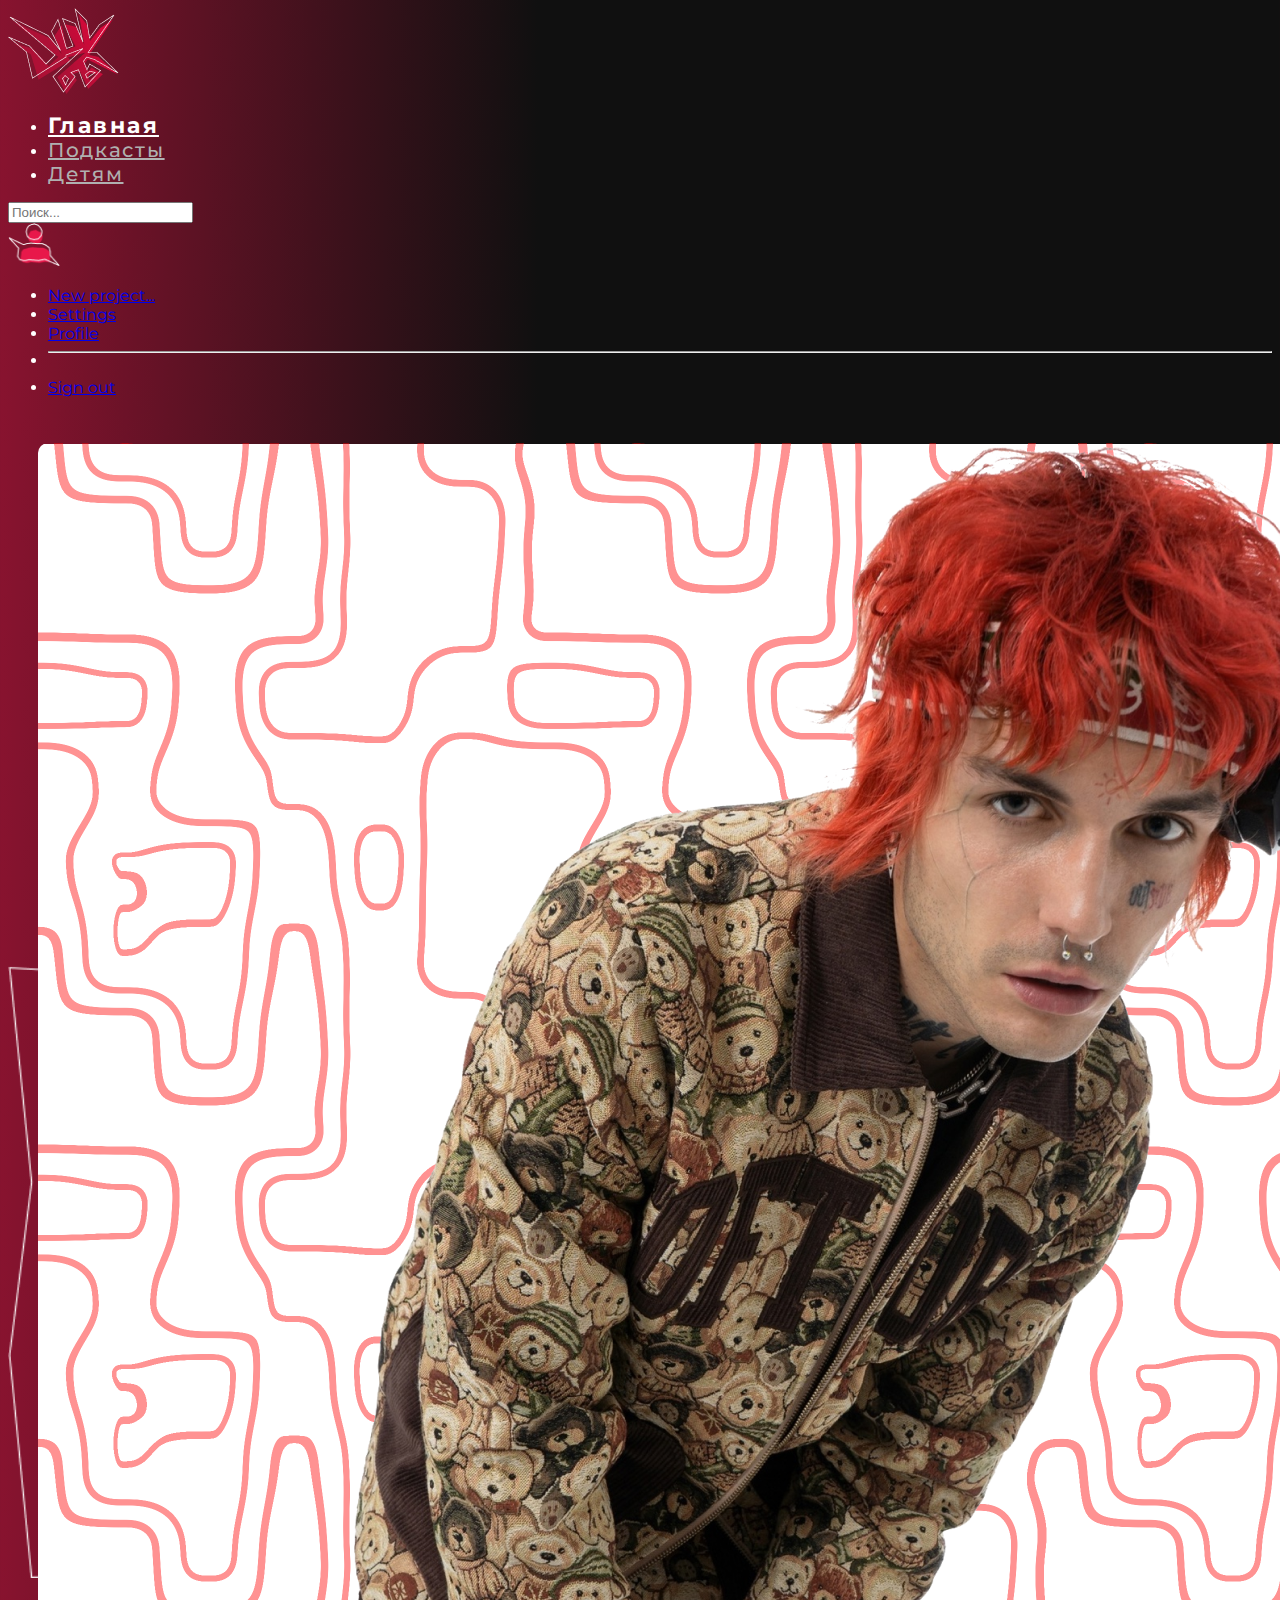
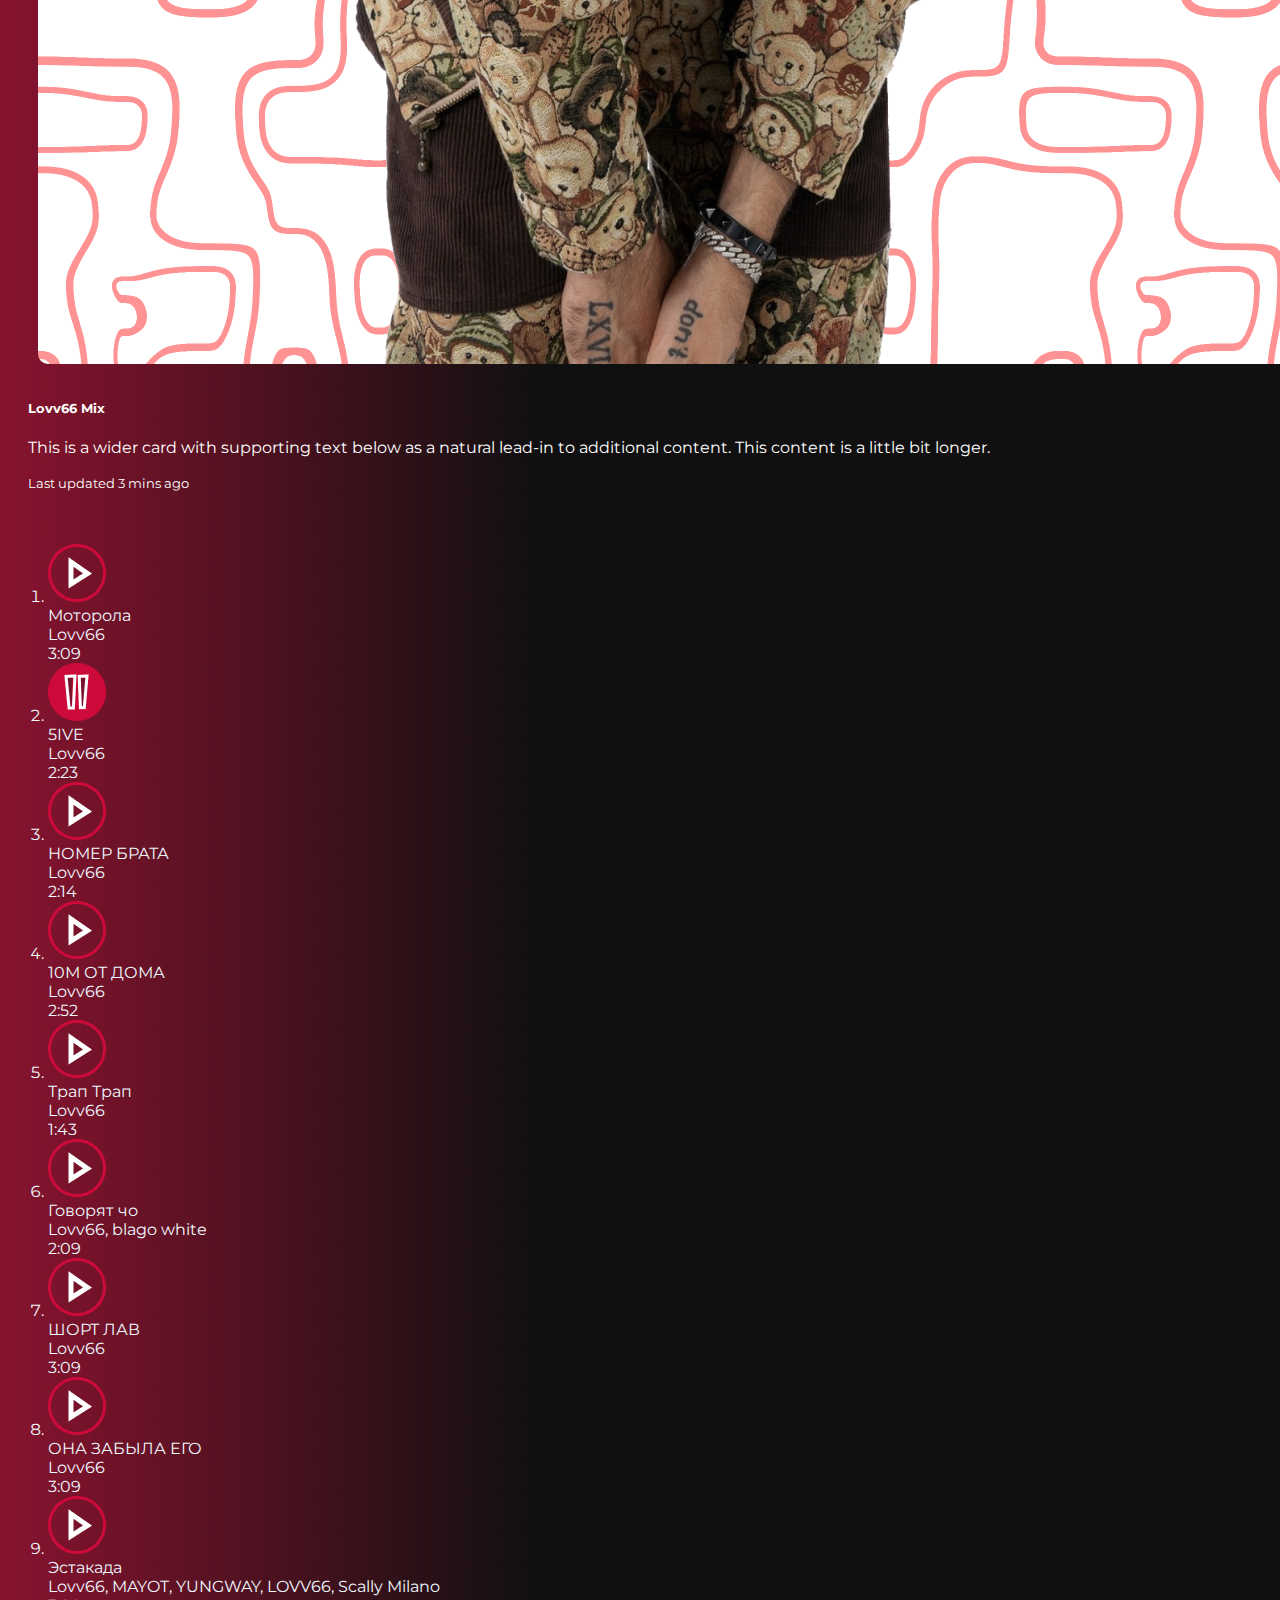
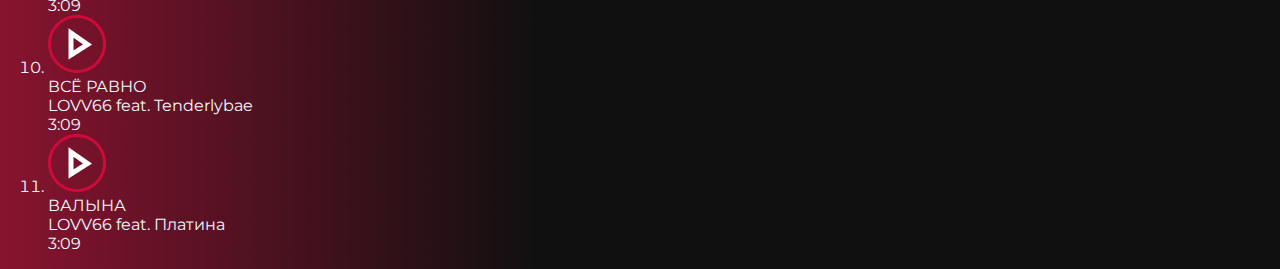
==== album.html @ 6bbc10a9 "Add files via upload" ====
<!DOCTYPE html>
<html lang="en">
<head>
    <meta charset="UTF-8">
    <meta http-equiv="X-UA-Compatible" content="IE=edge">
    <meta name="viewport" content="width=device-width, initial-scale=1.0">
    <title>Music</title>
    
    <link rel="preconnect" href="https://fonts.googleapis.com">
    <link rel="preconnect" href="https://fonts.googleapis.com">
    <link rel="preconnect" href="https://fonts.gstatic.com" crossorigin>
    <link href="https://fonts.googleapis.com/css2?family=Montserrat:wght@100;300;500;700&display=swap" rel="stylesheet">
    <script src="js/index.js"></script>
    <link href="https://cdn.jsdelivr.net/npm/bootstrap@5.3.0-alpha1/dist/css/bootstrap.min.css" rel="stylesheet" integrity="sha384-GLhlTQ8iRABdZLl6O3oVMWSktQOp6b7In1Zl3/Jr59b6EGGoI1aFkw7cmDA6j6gD" crossorigin="anonymous">
    <link rel="stylesheet" href="css/hedaer.css">
    <link rel="stylesheet" href="css/album.css">
</head>
<body>
<header class="p-3 mb-3">
    <div class="container">
      <div class="d-flex flex-wrap align-items-center justify-content-center justify-content-lg-start">
        <a href="/" class="d-flex align-items-center mb-2 mb-lg-0 me-lg-5 text-decoration-none">
          <img src="assets/Group 4.png" alt="logo">
        </a>

        <ul class="nav col-12 col-lg-auto justify-content-center mb-md-0">
          <li><a href="index.html" class="nav-link px-2 ms-lg-3 m-lg-3 active">Главная</a></li>
          <li><a href="#" class="nav-link px-2 ms-lg-3 m-lg-3">Подкасты</a></li>
          <li><a href="#" class="nav-link px-2 ms-lg-3 m-lg-3">Детям</a></li>
        </ul>

        <form class="col-12 col-lg-auto mb-3 mb-lg-0 me-lg-auto ms-5"  role="search">
          <input type="search" class="form-control border-0 bg-transparent" placeholder="Поиск..." aria-label="Search">
        </form>

        <div class="dropdown text-end">
          <a href="#" class="d-block text-decoration-none dropdown-toggle" data-bs-toggle="dropdown" aria-expanded="false">
            <img src="assets/Group 7.png" alt="" width="52" height="43" class="">
          </a>
          <ul class="dropdown-menu">
            <li><a class="dropdown-item" href="#">New project...</a></li>
            <li><a class="dropdown-item" href="#">Settings</a></li>
            <li><a class="dropdown-item" href="#">Profile</a></li>
            <li><hr class="dropdown-divider"></li>
            <li><a class="dropdown-item" href="#">Sign out</a></li>
          </ul>
        </div>
      </div>
    </div>
  </header>   
  <main>
    <div class="row m-lg-5">
        <div class="col-xl-5 col-md-10 m-md-5 p-sm-0">
            <div class="card justify-content-end p-3" >
                <div class="">                
                  <div class="album g-5 row m-md-5 m-xl-1">
                    <div class="col-md-6 m-0 gy-0">
                      <img src="assets/1-1.png" class="img-fluid rounded-start me-5" alt="">
                    </div>
                    <div class="col-md-6">
                      <div class="card-body">
                        <h5 class="card-title">Lovv66 Mix</h5>
                        <p class="card-text">This is a wider card with supporting text below as a natural lead-in to additional content. This content is a little bit longer.</p>
                        <p class="card-text"><small class="">Last updated 3 mins ago</small></p>
                      </div>
                  </div>
                  </div>
                </div>
            </div>
        </div>
        <div class="col-xl-5 col-md-10 m-md-5 p-sm-0">
          <ol class="list-group">
            <li class="list-group-item align-items-center d-flex bg-transparent">
              <img src="assets/play.png" alt="" class=" me-5">
              <div>
                <div>Моторола</div>
                <div>Lovv66</div>
              </div>
              <div class="ms-auto">3:09</div>
            </li>
            <li class="list-group-item align-items-center d-flex bg-transparent">
              <img src="assets/pause.png" alt="" class=" me-5">
              <div>
                <div>5IVE</div>
                <div>Lovv66</div>
              </div>
              <div class="ms-auto">2:23</div>
            </li>
            <li class="list-group-item align-items-center d-flex bg-transparent">
              <img src="assets/play.png" alt="" class=" me-5">
              <div>
                <div>НОМЕР БРАТА</div>
                <div>Lovv66</div>
              </div>
              <div class="ms-auto">2:14</div>
            </li>
            <li class="list-group-item align-items-center d-flex bg-transparent">
              <img src="assets/play.png" alt="" class=" me-5">
              <div>
                <div>10М ОТ ДОМА</div>
                <div>Lovv66</div>
              </div>
              <div class="ms-auto">2:52</div>
            </li>
            <li class="list-group-item align-items-center d-flex bg-transparent">
              <img src="assets/play.png" alt="" class=" me-5">
              <div>
                <div>Трап Трап</div>
                <div>Lovv66</div>
              </div>
              <div class="ms-auto">1:43</div>
            </li>
            <li class="list-group-item align-items-center d-flex bg-transparent">
              <img src="assets/play.png" alt="" class=" me-5">
              <div>
                <div>Говорят чо</div>
                <div>Lovv66, blago white</div>
              </div>
              <div class="ms-auto">2:09</div>
            </li>
            <li class="list-group-item align-items-center d-flex bg-transparent">
              <img src="assets/play.png" alt="" class=" me-5">
              <div>
                <div>ШОРТ ЛАВ</div>
                <div>Lovv66</div>
              </div>
              <div class="ms-auto">3:09</div>
            </li>
            <li class="list-group-item align-items-center d-flex bg-transparent">
              <img src="assets/play.png" alt="" class=" me-5">
              <div>
                <div>ОНА ЗАБЫЛА ЕГО</div>
                <div>Lovv66</div>
              </div>
              <div class="ms-auto">3:09</div>
            </li>
            <li class="list-group-item align-items-center d-flex bg-transparent">
              <img src="assets/play.png" alt="" class=" me-5">
              <div>
                <div>Эстакада</div>
                <div>Lovv66, MAYOT, YUNGWAY, LOVV66, Scally Milano</div>
              </div>
              <div class="ms-auto">3:09</div>
            </li>
            <li class="list-group-item align-items-center d-flex bg-transparent">
              <img src="assets/play.png" alt="" class=" me-5">
              <div>
                <div>ВСЁ РАВНО</div>
                <div>LOVV66 feat. Tenderlybae</div>
              </div>
              <div class="ms-auto">3:09</div>
            </li>
            <li class="list-group-item align-items-center d-flex bg-transparent">
              <img src="assets/play.png" alt="" class=" me-5">
              <div>
                <div>ВАЛЫНА</div>
                <div>LOVV66 feat. Платина</div>
              </div>
              <div class="ms-auto">3:09</div>
            </li>
          </ol>
        </div>
    </div>
  </main> 
  <script src="https://cdn.jsdelivr.net/npm/bootstrap@5.3.0-alpha1/dist/js/bootstrap.bundle.min.js"
  integrity="sha384-w76AqPfDkMBDXo30jS1Sgez6pr3x5MlQ1ZAGC+nuZB+EYdgRZgiwxhTBTkF7CXvN" 
  crossorigin="anonymous">
  </script>
</body>
</html>
---- css/hedaer.css ----
header .nav-link {
    font-family: 'Montserrat', sans-serif;
    font-style: normal;
    font-weight: 500;
    font-size: 20px;
    line-height: 24px;
    letter-spacing: 0.085em;
    
    color: #B0B0B0;
}

.nav-link:hover {
    color: #E8184A;
    text-shadow: 0 0 10px #E8184A;
}
.nav-link.active {
    font-family: 'Montserrat', sans-serif;
    font-style: normal;
    font-weight: 700;
    line-height: 24px;
    font-size: 22px;
    color: rgb(255, 255, 255);
    letter-spacing: 0.110em;
}

.dropdown-toggle::after {
    color: #E8184A;
}
---- css/album.css ----
body {
    color: rgb(255, 255, 255);
    font-family: 'Montserrat', sans-serif;
    background: linear-gradient(90deg, #88132F 0%, #101010 42.07%, #101010 100%);
}

.card {
    background: url(/assets/Rectangle2.png);
    background-repeat: no-repeat;
    background-position: center;
    background-size: contain;
    border: none;
    padding: 20px;
}

.img-fluid {
    margin: 10px;
    border-radius: 10px;
}  

@media screen and (max-width: 768px) {
    .card {
        background: url(/assets/Rectangle1.png);
        background-repeat: no-repeat;
        background-position: center;
        background-size: contain;
        border: none;
    }
    .album {
        padding: 60px;
    }
}

.list-group-item {
    transition: 0.5s;
    border-radius: 0px;
    border-width: 1px;
    border-bottom-color: #1f0f0f;
    color: aliceblue;
}

.list-group-item:hover {
    outline: 4px solid #ad1539;
    z-index: 1;
}
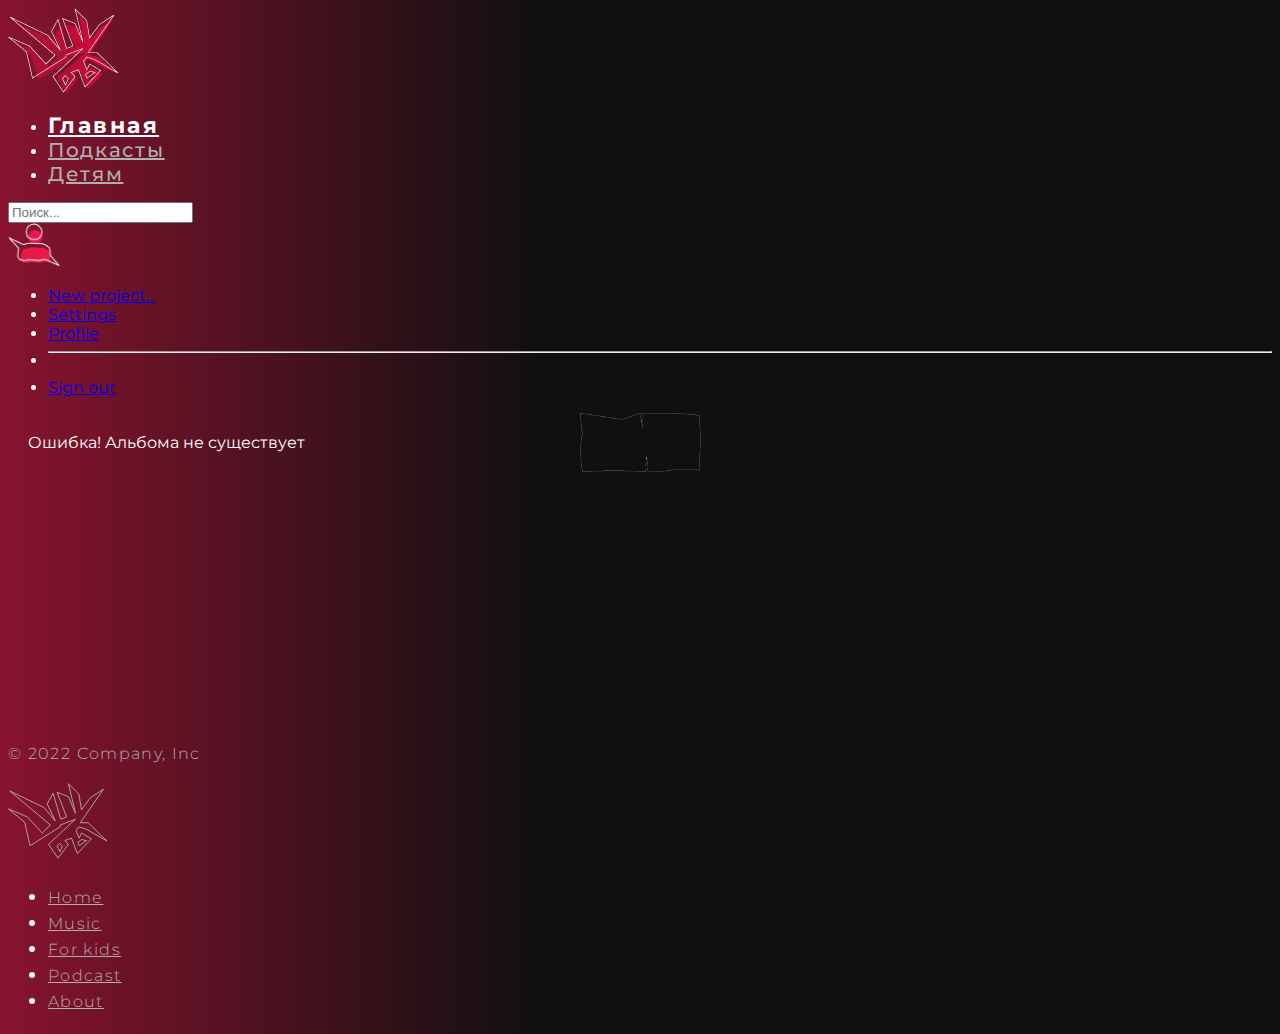
==== commit be5eb8b8: "Add files via upload" ====
--- a/album.html
+++ b/album.html
@@ -9,9 +9,11 @@
     <link rel="preconnect" href="https://fonts.googleapis.com">
     <link rel="preconnect" href="https://fonts.googleapis.com">
     <link rel="preconnect" href="https://fonts.gstatic.com" crossorigin>
+    <script src="js/data.js" defer></script>
+    <script src="js/album.js" defer></script>
     <link href="https://fonts.googleapis.com/css2?family=Montserrat:wght@100;300;500;700&display=swap" rel="stylesheet">
-    <script src="js/index.js"></script>
     <link href="https://cdn.jsdelivr.net/npm/bootstrap@5.3.0-alpha1/dist/css/bootstrap.min.css" rel="stylesheet" integrity="sha384-GLhlTQ8iRABdZLl6O3oVMWSktQOp6b7In1Zl3/Jr59b6EGGoI1aFkw7cmDA6j6gD" crossorigin="anonymous">
+    <link rel="stylesheet" href="css/footer.css">
     <link rel="stylesheet" href="css/hedaer.css">
     <link rel="stylesheet" href="css/album.css">
 </head>
@@ -50,118 +52,37 @@
   </header>   
   <main>
     <div class="row m-lg-5">
-        <div class="col-xl-5 col-md-10 m-md-5 p-sm-0">
-            <div class="card justify-content-end p-3" >
-                <div class="">                
-                  <div class="album g-5 row m-md-5 m-xl-1">
-                    <div class="col-md-6 m-0 gy-0">
-                      <img src="assets/1-1.png" class="img-fluid rounded-start me-5" alt="">
-                    </div>
-                    <div class="col-md-6">
-                      <div class="card-body">
-                        <h5 class="card-title">Lovv66 Mix</h5>
-                        <p class="card-text">This is a wider card with supporting text below as a natural lead-in to additional content. This content is a little bit longer.</p>
-                        <p class="card-text"><small class="">Last updated 3 mins ago</small></p>
-                      </div>
-                  </div>
-                  </div>
-                </div>
-            </div>
+      <div class="col-xl-5 col-md-10 m-md-5 p-sm-0">
+
+        <!-- Карточка альбома -->
+        <div class="card card-album justify-content-end p-3">
         </div>
-        <div class="col-xl-5 col-md-10 m-md-5 p-sm-0">
-          <ol class="list-group">
-            <li class="list-group-item align-items-center d-flex bg-transparent">
-              <img src="assets/play.png" alt="" class=" me-5">
-              <div>
-                <div>Моторола</div>
-                <div>Lovv66</div>
-              </div>
-              <div class="ms-auto">3:09</div>
-            </li>
-            <li class="list-group-item align-items-center d-flex bg-transparent">
-              <img src="assets/pause.png" alt="" class=" me-5">
-              <div>
-                <div>5IVE</div>
-                <div>Lovv66</div>
-              </div>
-              <div class="ms-auto">2:23</div>
-            </li>
-            <li class="list-group-item align-items-center d-flex bg-transparent">
-              <img src="assets/play.png" alt="" class=" me-5">
-              <div>
-                <div>НОМЕР БРАТА</div>
-                <div>Lovv66</div>
-              </div>
-              <div class="ms-auto">2:14</div>
-            </li>
-            <li class="list-group-item align-items-center d-flex bg-transparent">
-              <img src="assets/play.png" alt="" class=" me-5">
-              <div>
-                <div>10М ОТ ДОМА</div>
-                <div>Lovv66</div>
-              </div>
-              <div class="ms-auto">2:52</div>
-            </li>
-            <li class="list-group-item align-items-center d-flex bg-transparent">
-              <img src="assets/play.png" alt="" class=" me-5">
-              <div>
-                <div>Трап Трап</div>
-                <div>Lovv66</div>
-              </div>
-              <div class="ms-auto">1:43</div>
-            </li>
-            <li class="list-group-item align-items-center d-flex bg-transparent">
-              <img src="assets/play.png" alt="" class=" me-5">
-              <div>
-                <div>Говорят чо</div>
-                <div>Lovv66, blago white</div>
-              </div>
-              <div class="ms-auto">2:09</div>
-            </li>
-            <li class="list-group-item align-items-center d-flex bg-transparent">
-              <img src="assets/play.png" alt="" class=" me-5">
-              <div>
-                <div>ШОРТ ЛАВ</div>
-                <div>Lovv66</div>
-              </div>
-              <div class="ms-auto">3:09</div>
-            </li>
-            <li class="list-group-item align-items-center d-flex bg-transparent">
-              <img src="assets/play.png" alt="" class=" me-5">
-              <div>
-                <div>ОНА ЗАБЫЛА ЕГО</div>
-                <div>Lovv66</div>
-              </div>
-              <div class="ms-auto">3:09</div>
-            </li>
-            <li class="list-group-item align-items-center d-flex bg-transparent">
-              <img src="assets/play.png" alt="" class=" me-5">
-              <div>
-                <div>Эстакада</div>
-                <div>Lovv66, MAYOT, YUNGWAY, LOVV66, Scally Milano</div>
-              </div>
-              <div class="ms-auto">3:09</div>
-            </li>
-            <li class="list-group-item align-items-center d-flex bg-transparent">
-              <img src="assets/play.png" alt="" class=" me-5">
-              <div>
-                <div>ВСЁ РАВНО</div>
-                <div>LOVV66 feat. Tenderlybae</div>
-              </div>
-              <div class="ms-auto">3:09</div>
-            </li>
-            <li class="list-group-item align-items-center d-flex bg-transparent">
-              <img src="assets/play.png" alt="" class=" me-5">
-              <div>
-                <div>ВАЛЫНА</div>
-                <div>LOVV66 feat. Платина</div>
-              </div>
-              <div class="ms-auto">3:09</div>
-            </li>
-          </ol>
-        </div>
+      </div>
+      <div class="col-xl-5 col-md-10 m-md-5 p-sm-0">
+
+          <!-- Список треков -->
+        <ol class="list-group play-list">
+        </ol>
+      </div>
     </div>
   </main> 
+
+  <footer class="d-flex flex-wrap justify-content-between align-items-center py-3">
+    <p class="col-md-4 mb-0 pod ps-5">© 2022 Company, Inc</p>
+
+    <a href="/" class="col-md-4 d-flex align-items-center justify-content-center mb-3 mb-md-0 me-md-auto text-decoration-none">
+      <img src="assets/Vector-logo.svg" alt="">
+    </a>
+
+    <ul class="nav col-md-4 justify-content-end pe-5">
+      <li class="nav-item"><a href="index.html" class="nav-link px-2">Home</a></li>
+      <li class="nav-item"><a href="album.html" class="nav-link px-2">Music</a></li>
+      <li class="nav-item"><a href="#" class="nav-link px-2">For kids</a></li>
+      <li class="nav-item"><a href="#" class="nav-link px-2">Podcast</a></li>
+      <li class="nav-item"><a href="#" class="nav-link px-2">About</a></li>
+    </ul>
+  </footer>
+
   <script src="https://cdn.jsdelivr.net/npm/bootstrap@5.3.0-alpha1/dist/js/bootstrap.bundle.min.js"
   integrity="sha384-w76AqPfDkMBDXo30jS1Sgez6pr3x5MlQ1ZAGC+nuZB+EYdgRZgiwxhTBTkF7CXvN" 
   crossorigin="anonymous">
--- a/css/footer.css
+++ b/css/footer.css
@@ -0,0 +1,33 @@
+footer {
+    margin-top: 30vh;
+    color: aliceblue;
+    font-weight: 300;
+    font-size: 20px;
+    font-family: 'Montserrat', sans-serif;
+}
+
+.pod {
+    font-family: 'Montserrat', sans-serif;
+    font-style: normal;
+    font-weight: 300;
+    font-size: 16px;
+    line-height: 24px;
+    letter-spacing: 0.085em;
+    
+    color: #B0B0B0;
+}
+
+footer img {
+    width: 100px;
+}
+
+footer .nav-link {
+    font-family: 'Montserrat', sans-serif;
+    font-style: normal;
+    font-weight: 300;
+    font-size: 16px;
+    line-height: 24px;
+    letter-spacing: 0.085em;
+    
+    color: #B0B0B0;
+}--- a/css/album.css
+++ b/css/album.css
@@ -14,8 +14,9 @@
 }
 
 .img-fluid {
-    margin: 10px;
-    border-radius: 10px;
+    padding-bottom: 200;
+    padding-top: -200px;
+    max-width: 100%;
 }  
 
 @media screen and (max-width: 768px) {
@@ -44,5 +45,25 @@
     z-index: 1;
 }
 
+.list-group-item-end {
+    border-bottom-color: aliceblue;
+}
+
+.play-active {
+    margin-left: 26px;
+    width: 1px;
+    height: 1px;
+    box-shadow: 0px 30px 45px 30px #c51037;
+    border-width: 0px 0px 1px 0px;
+}
+
+.progressTime {
+    width: 300px;
+}
+
+.progress-bar {
+    background-color: #c51037;
+}
 
 
+
